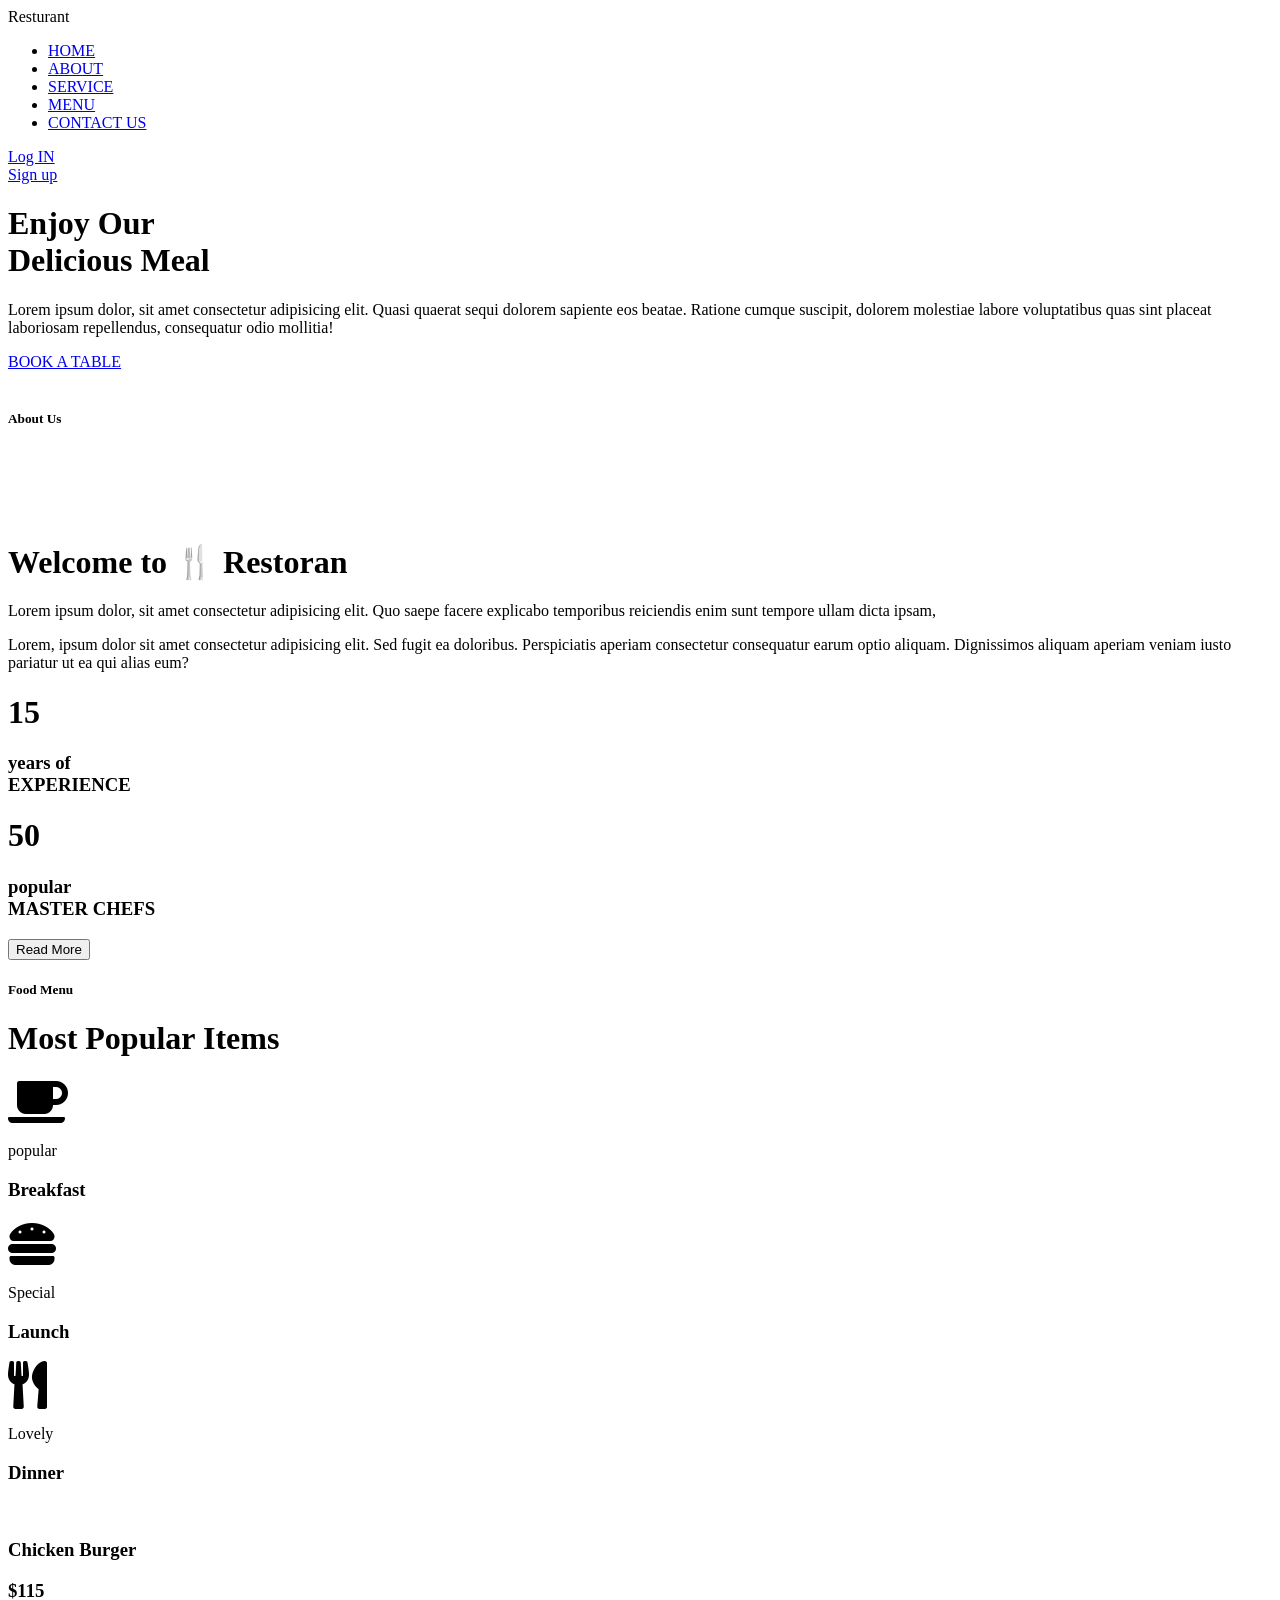
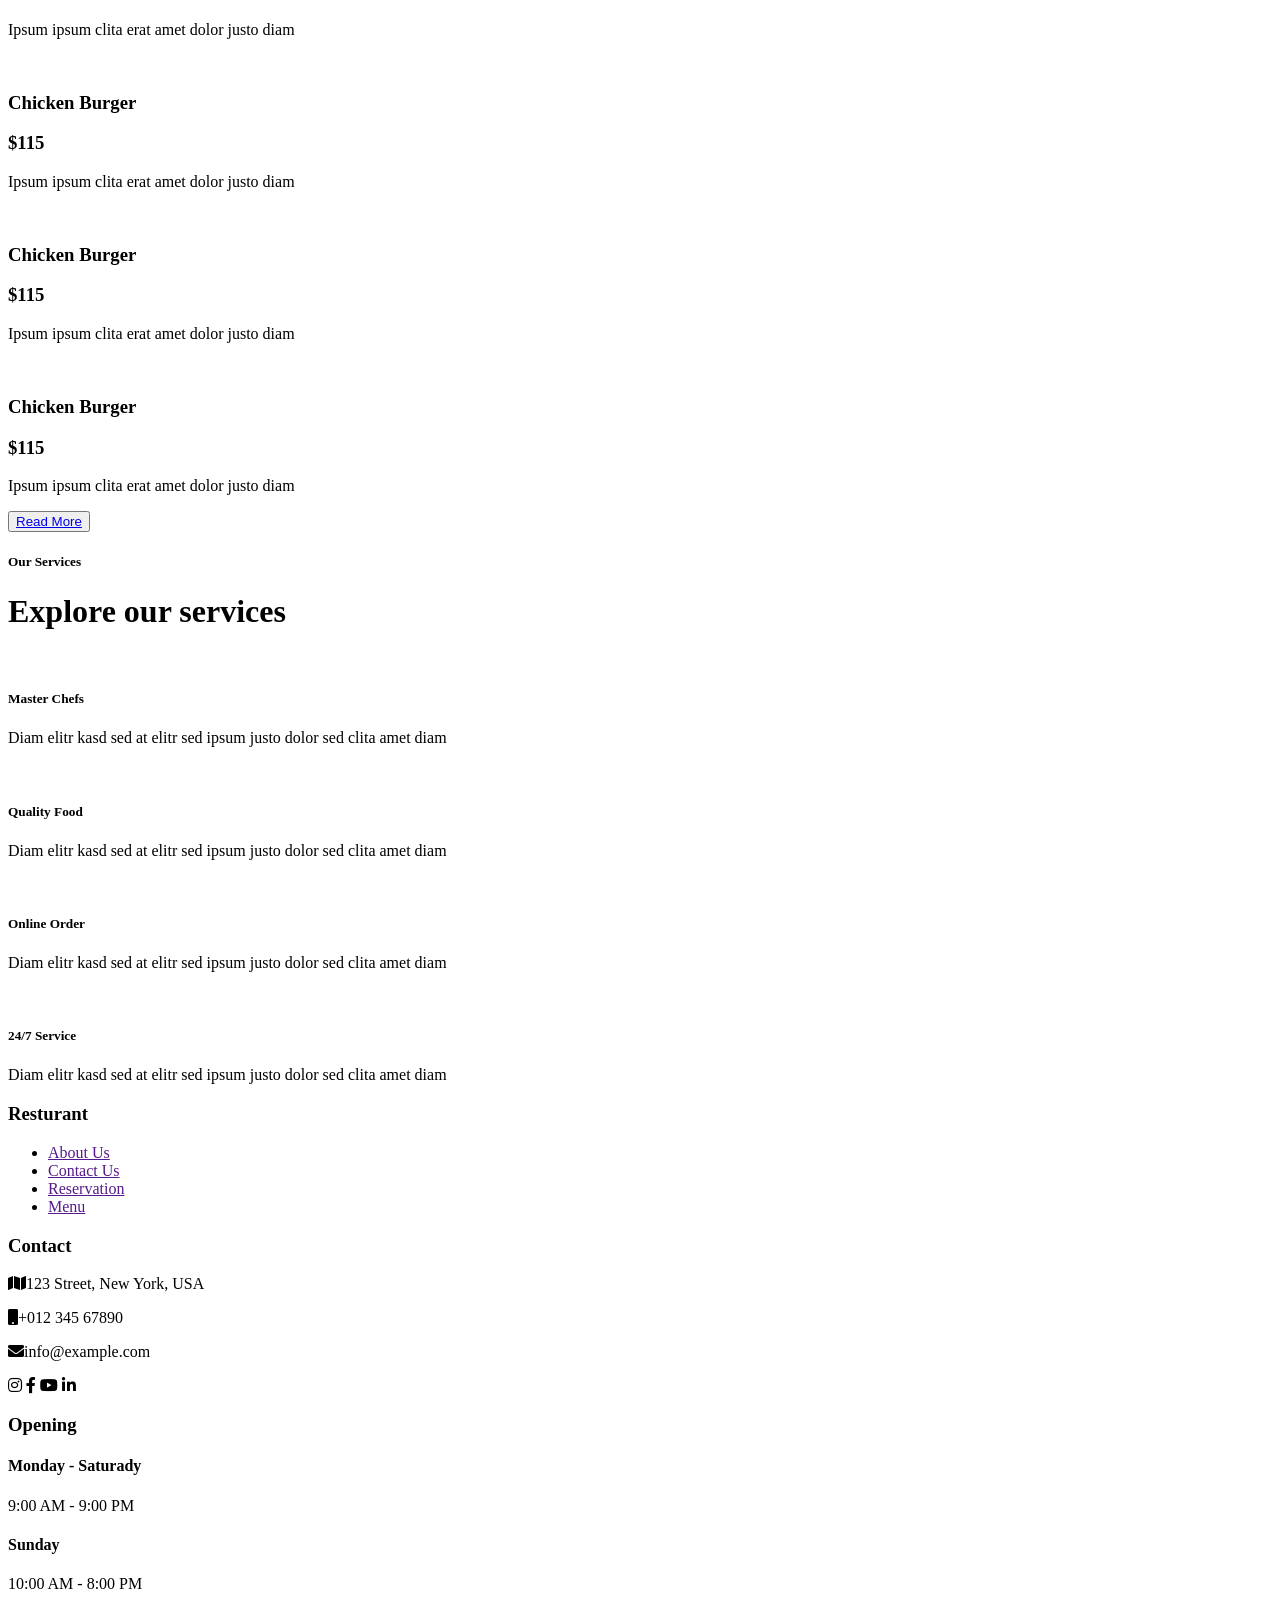
==== index.html @ 3e38b781 "Create New" ====
<!DOCTYPE html>
<html lang="en">

<head>
    <meta charset="UTF-8">
    <meta name="viewport" content="width=device-width, initial-scale=1.0">
    <link rel="stylesheet" href="assets/home.css">
    <link rel="stylesheet" href="https://cdnjs.cloudflare.com/ajax/libs/font-awesome/5.15.4/css/all.min.css">
    <link rel="stylesheet" href="https://cdnjs.cloudflare.com/ajax/libs/font-awesome/4.7.0/css/font-awesome.min.css">
    <link href="https://cdnjs.cloudflare.com/ajax/libs/font-awesome/5.10.0/css/all.min.css" rel="stylesheet">
    <link href="https://cdn.jsdelivr.net/npm/bootstrap-icons@1.4.1/font/bootstrap-icons.css" rel="stylesheet">


    <title>Resturant</title>
</head>

<body onload="userName()">

    <!-- Start Landing Page  -->

    <!-- End Nav-Bar -->
    <div class="landing-page">
        
        <!-- Start Nav-Bar -->
    
        <div class="nav">
            <div class="container">
                <div class="logo">
                    Resturant
                </div>
                <div class="links">
                    <ul>
                        <li><a href="index.html" id="h">HOME</a></li>
                        <li><a href="about.html">ABOUT</a></li>
                        <li><a href="serves.html">SERVICE</a></li>
                        <li><a href="menu.html">MENU</a></li>
                        <li><a href="contact.html">CONTACT US</a></li>
                    </ul>
                    <a href="./signin.html" style="display: none;" class="button1">Log IN </a>
                    <a href="./register.html" style="display: none;" class="button">Sign up</a>
                    <h2 id="welcome"></h2>
                    <button id="btnout" class="button3" onclick="logOut ()"><i class='fas fa-sign-out-alt'></i></button>
                </div>
            </div>
        </div>
        
        <!-- Start Content -->
        
        <div class="container">
            <div class="content">
                <div class="left">
                    <h1>Enjoy Our <br> Delicious Meal</h1>
                    <p>Lorem ipsum dolor, sit amet consectetur adipisicing elit. Quasi quaerat sequi dolorem sapiente
                        eos beatae. Ratione cumque suscipit, dolorem molestiae labore voluptatibus quas sint placeat
                        laboriosam repellendus, consequatur odio mollitia!</p>
                        <a href="booking.html" class="btn">BOOK A TABLE</a>
                    </div>
                    <div class="right">
                        <img src="./assets/media/hero.png" alt="">
                    </div>
                </div>
            </div>
            
            <!-- End Content -->
            
        </div>
        
    <!-- End Landing Page  -->
        
    <!-- Start About -->

        <div class="about">
            <div class="container">
                <h5 class="head-sec">About Us</h5>
                <div class="box">
                    <div class="images">
                        <div class="large"><img src="./assets/images/about-1.jpg" alt=""></div>
                        <div class="mini1"><img src="./assets/images/about-2.jpg" alt=""></div>
                        <div class="mini2"><img src="./assets/images/about-3.jpg" alt=""></div>
                        <div class="large"><img src="./assets/images/about-4.jpg" alt=""></div>
                    </div>

                    <div class="content1">
                        <div class="head-with-line">
                            
                        </div>
                        <h1>Welcome to &#x1F374 Restoran</h1>
                        <p>Lorem ipsum dolor, sit amet consectetur adipisicing elit. Quo saepe facere explicabo temporibus
                            reiciendis enim sunt tempore ullam dicta ipsam, </p>
                        <p>Lorem, ipsum dolor sit amet consectetur adipisicing elit. Sed fugit ea doloribus. Perspiciatis aperiam
                            consectetur consequatur earum optio aliquam. Dignissimos aliquam aperiam veniam iusto pariatur ut ea qui
                            alias eum?</p>
                        <div class="double-box">
                            <div class="numbers-box">
                                <div>
                                    <h1>15</h1>
                                </div>
                                <div>
                                    <h3> <span>years of</span> <br>EXPERIENCE</h3>
                                </div>
                            </div>
                            <div class="numbers-box">
                                <div>
                                    <h1>50</h1>
                                </div>
                                <div>
                                    <h3><span>popular</span> <br>MASTER CHEFS</h3>
                                </div>
                            </div>
                        </div>
                        <button class="box-button">Read More</button>
                    </div>
                </div>

            </div>
        </div>
    <!-- End About -->


    
    <!-- Start Menu -->
    <div class="menu">
        <div class="container">
            <div class="contaner">
                <div class="menu-sub-title">
                    <h5 class="head-sec">Food Menu</h3>
                    </div>
                    <div class="menu-title">
                        <h1>Most Popular Items</h1>
                    </div>
                </div>
                
                <!-- icons menu -->
                
                <div class="civ">
                    
                    <div class="main-icons">
                        <div class="icon1">
                            <i class="fa fa-coffee fa-3x"></i>
                        </div>
                    <div class="text">
                        <p>popular</p>
                        <h3>Breakfast</h3>
                    </div>
                </div>
                
                <div class="main-icons">
                    <div class="icon1">
                        <i class="fa fa-hamburger fa-3x"></i>
                    </div>
                    <div class="text">
                        <p>Special</p>
                        <h3>Launch</h3>
                    </div>
                </div>
                
                <div class="main-icons">
                    <div class="icon1">
                        <i class="fa fa-utensils fa-3x"></i>
                    </div>
                    <div class="text">
                        <p>Lovely</p>
                        <h3>Dinner</h3>
                    </div>
                </div>
            </div>
        
            <!-- menu sechion -->
            <div class="maincon">
                <div class="contaner1">
                    <div class="menu-page__item">
                        <div class="menu-page">
                            <img src="./assets/media/menu-1.jpg" alt="">
                        </div>
        
                        <div class="cost">
                            <div class="cost1">
                                <h3>Chicken Burger</h3>
                                <h3 class="gg">$115</h3>
                            </div>
                            <p>Ipsum ipsum clita erat amet dolor justo diam
                            </p>
                        </div>
                    </div>
                    
                    <div class="menu-page__item">
                        <div class="menu-page">
                            <img src="./assets/media/menu-2.jpg" alt="">
                        </div>
                        
                        <div class="cost">
                            <div class="cost1">
                                <h3>Chicken Burger</h3>
                                <h3 class="gg">$115</h3>
                            </div>
                            <p>Ipsum ipsum clita erat amet dolor justo diam
                            </p>
                        </div>
                    </div>
                </div>
                <div class="contaner1">
                    <div class="menu-page__item">
                        <div class="menu-page">
                            <img src="./assets/media/menu-5.jpg" alt="">
                        </div>
                        
                        <div class="cost">
                            <div class="cost1">
                                <h3>Chicken Burger</h3>
                                <h3 class="gg">$115</h3>
                            </div>
                            <p>Ipsum ipsum clita erat amet dolor justo diam
                            </p>
                        </div>
                    </div>
    
                    <div class="menu-page__item">
                        <div class="menu-page">
                            <img src="./assets/media/menu-6.jpg" alt="">
                        </div>
                        
                        <div class="cost">
                            <div class="cost1">
                                <h3>Chicken Burger</h3>
                                <h3 class="gg">$115</h3>
                            </div>
                            <p>Ipsum ipsum clita erat amet dolor justo diam
                            </p>
                        </div>
                    </div>                   
                </div>        
            </div>
            <button class="box-button btn"><a href="menu.html">Read More</a></button>
        </div>
        
    </div>
    <!-- End Menu -->
     
    <!-- Start Serves -->
     <div class="serves">
        <div class="container">
            <h5 class="head-sec">Our Services</h5>
            <div class="container222">
                <div class="center">
                    <div class="line2">
                        <h1 id="bigli">Explore our services</h1>
                    </div>
                    
                    <div class="allpi">
                        <div class="firstblock">
                            <div class="infir">
                                <div class="secfir">
                                    <img src="/assets/images/pngtree-vector-cartoon-design-of-cool-master-chef-who-is-smiling-with-png-image_11973723.png" alt="">
                                    <div class="lafir">
                                        <h5 class="lav">Master Chefs</h5>
                                        <p class="lavr">Diam elitr kasd sed at elitr sed ipsum justo dolor sed clita amet diam
                                        </p>
                                    </div>
                                </div>
                            </div>
                        </div>
                        <div class="firstblock">
                            <div class="insec">
                                <div class="secsec">
                                    <img src="/assets/images/best-quality-food-label-badge-with-fruits-vector-8034643.jpg"  alt="">
                                    <div class="lafir">
                                        <h5 class="lav">Quality Food</h5>
                                        <p class="lavr">Diam elitr kasd sed at elitr sed ipsum justo dolor sed clita amet diam
                                        </p>
                                    </div>
                                </div>
                            </div>
                        </div>
                        <div class="firstblock">
                            <div class="inthi">
                                <div class="secthi">
                                    <img src="/assets/images/4990645.png"  alt="">
                                    <div class="lafir">
                                        <h5 class="lav">Online Order</h5>
                                        <p class="lavr">Diam elitr kasd sed at elitr sed ipsum justo dolor sed clita amet diam
                                        </p>
                                    </div>
                                </div>
                            </div>
                        </div>
                        <div class="firstblock">
                            <div class="infor">
                                <div class="secfor">
                                    <img src="/assets/images/24x7-service-everyday-design-free-vector.jpg" alt="">
                                    <div class="lafir">
                                        <h5 class="lav">24/7 Service</h5>
                                        <p class="lavr">Diam elitr kasd sed at elitr sed ipsum justo dolor sed clita amet diam
                                        </p>
                                    </div>
                                </div>
                            </div>
                        </div>
        
                    </div>
                </div>
            </div>
        </div>
     </div>
    

    <!-- End Serves -->
    
   
 <!-- Start Footer -->


 <div class="footer">
    <div class="container">
        <div class="main">
            <h3>Resturant</h3>
            <ul>
                <li><a href="">About Us</a></li>
                <li><a href="">Contact Us</a></li>
                <li><a href="">Reservation</a></li>
                <li><a href="">Menu</a></li>
            </ul>
        </div>
        <div class="main">
            <h3 class="head-footer">Contact</h3>
            <p class="para"><i class="fa fa-map"></i>123 Street, New York, USA</p>
            <p class="para"><i class="fa fa-mobile"></i>+012 345 67890</p>
            <p class="para"><i class="fa fa-envelope"></i>info@example.com</p>
            <div class="social">
                <span><i class="fab fa-instagram"></i></span>
                <span><i class="fab fa-facebook-f"></i></span>
                <span><i class="fab fa-youtube"></i></span>
                <span><i class="fab fa-linkedin-in"></i></span>
            </div>
        </div>
        <div class="main">
            <h3 class="head-footer">Opening</h3>
            <h4>Monday - Saturady</h4>
            <p>9:00 AM - 9:00 PM</p>
            <h4>Sunday</h4>
            <p>10:00 AM - 8:00 PM</p>
        </div>
    </div>
</div>


<!-- End Footer -->


</body>
<script src="./js/username.js"></script>

</html>
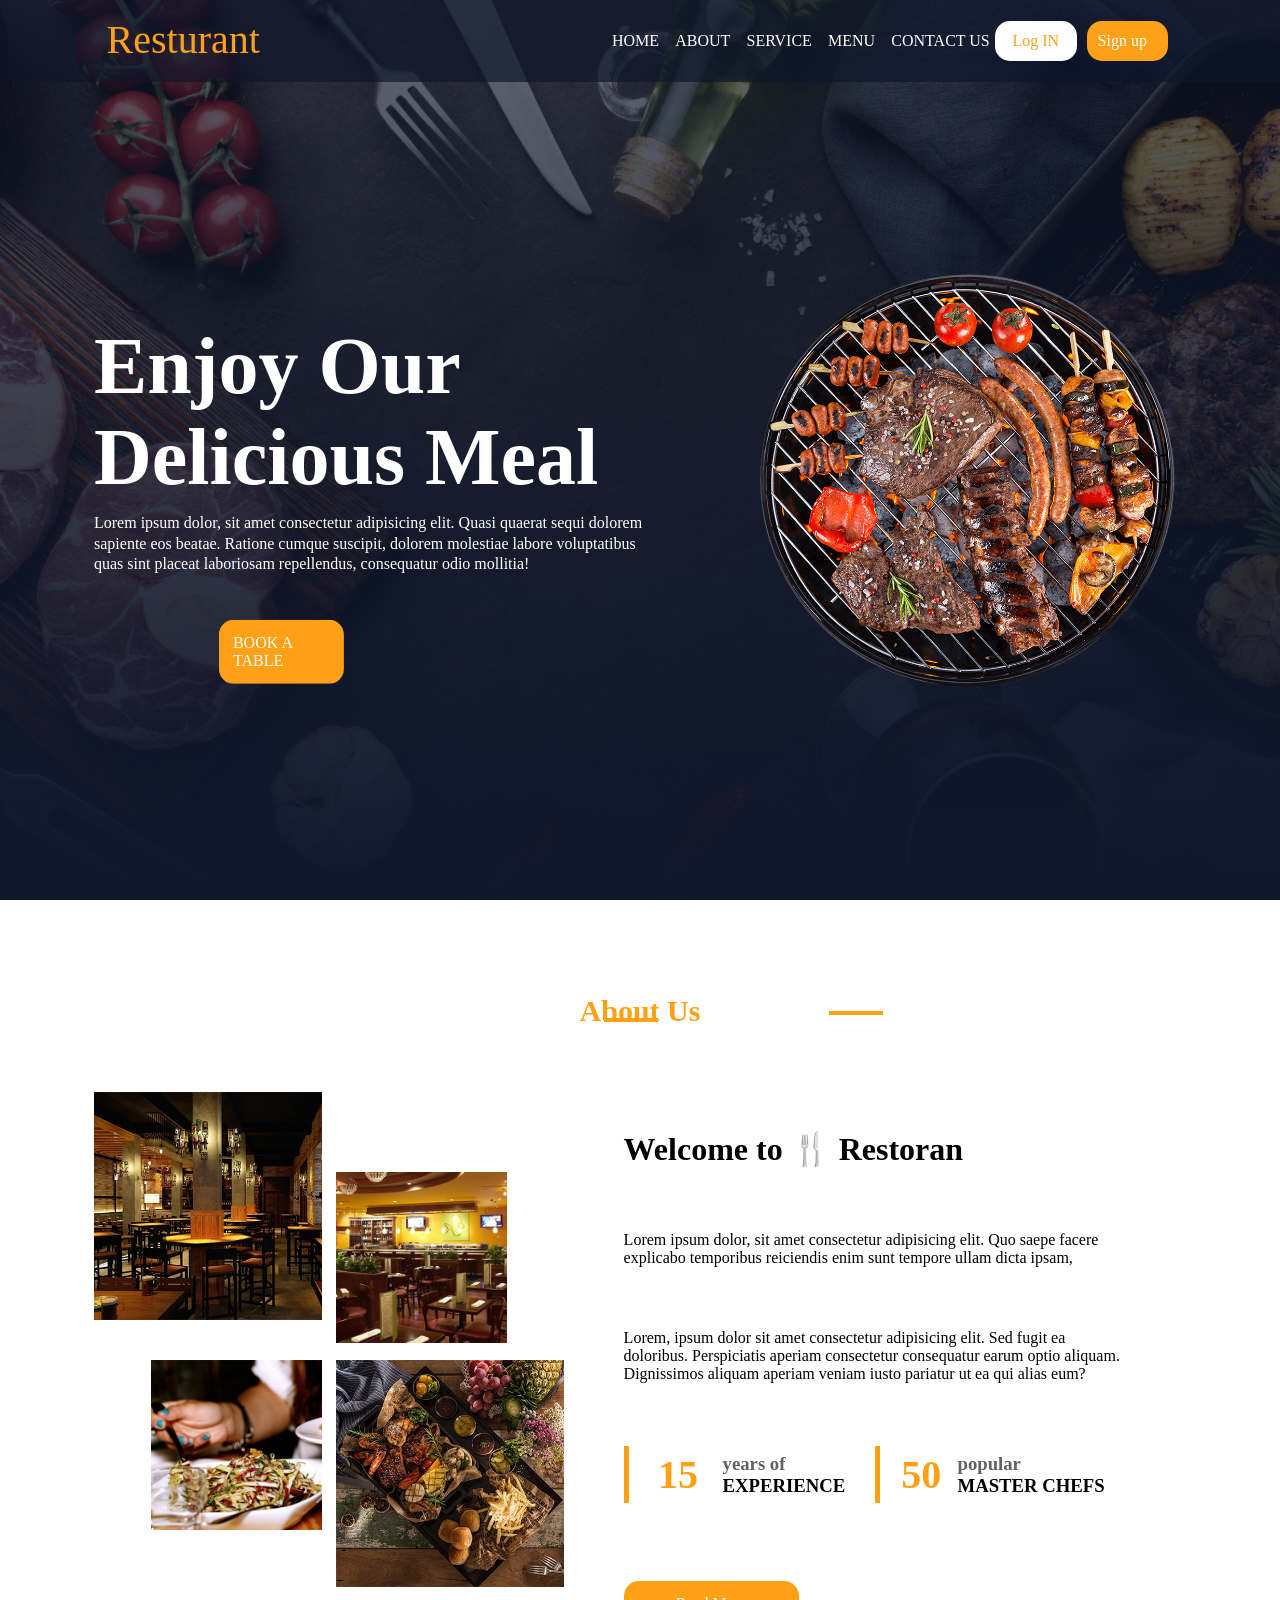
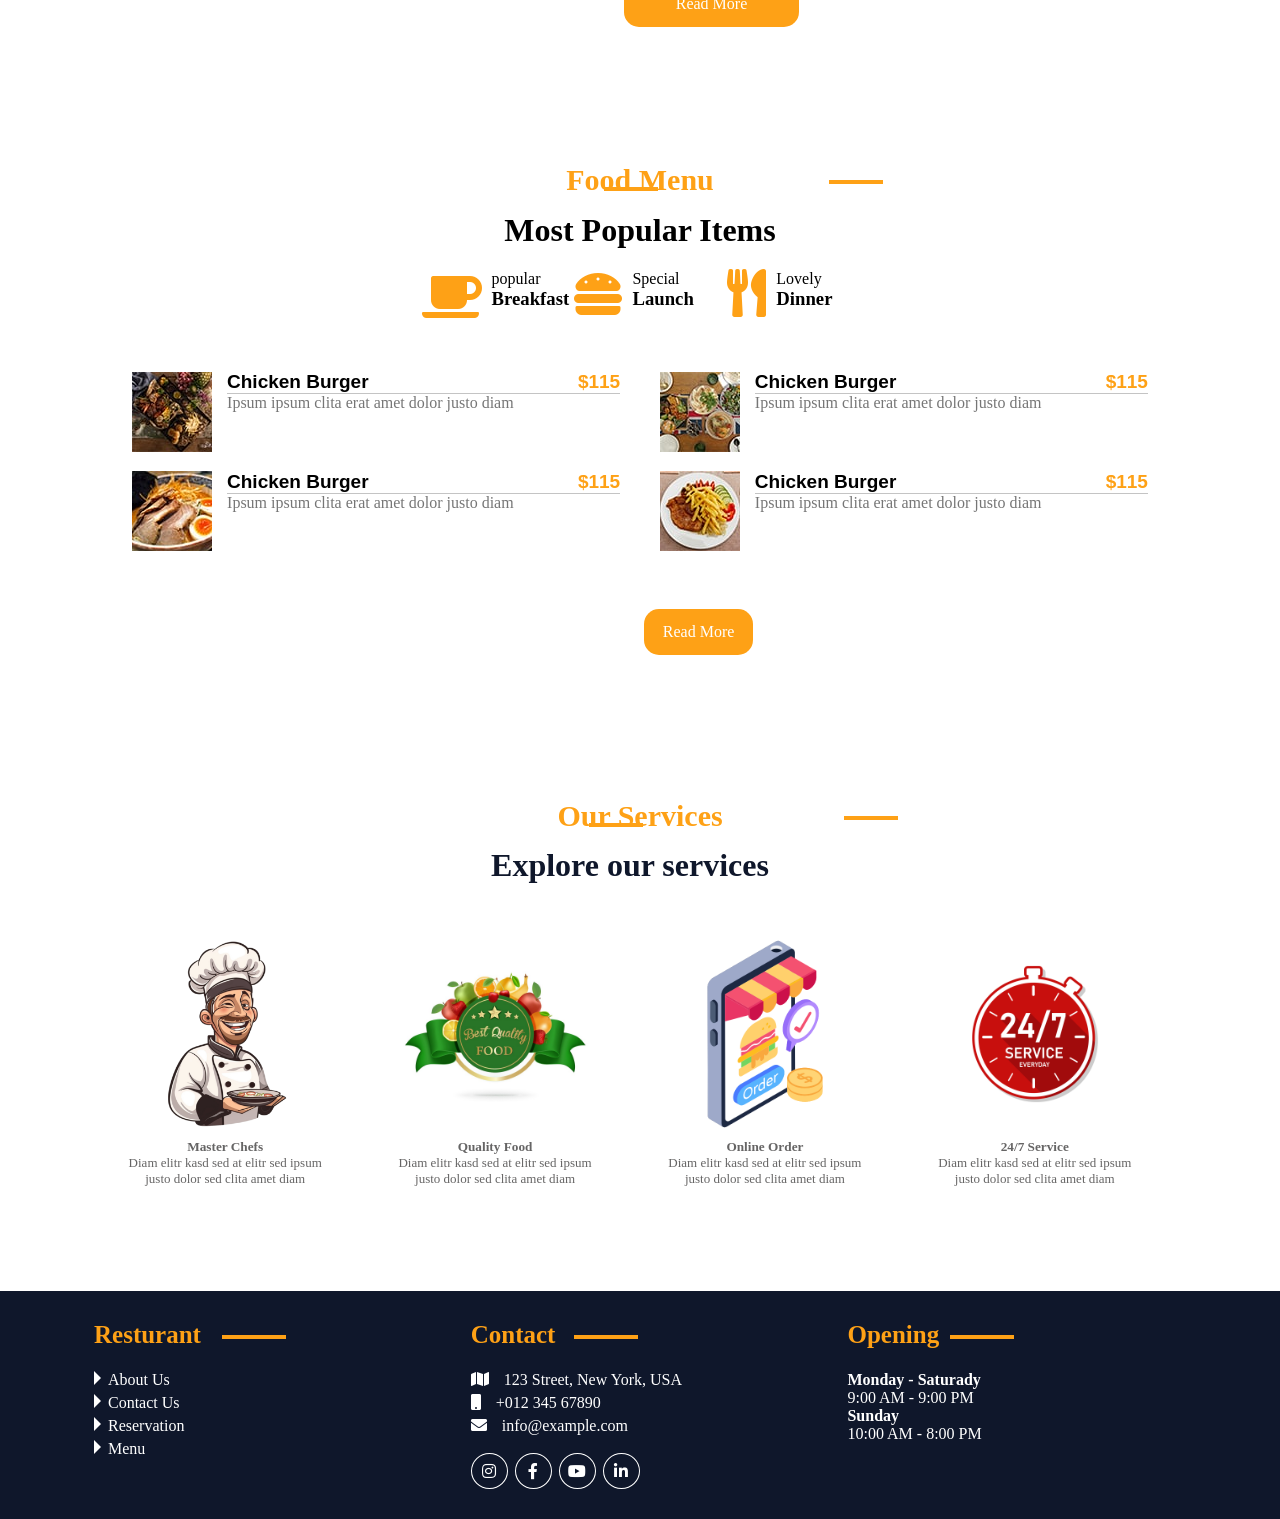
==== commit 050170f0: "edit" ====
--- a/index.html
+++ b/index.html
@@ -4,7 +4,7 @@
 <head>
     <meta charset="UTF-8">
     <meta name="viewport" content="width=device-width, initial-scale=1.0">
-    <link rel="stylesheet" href="assets/home.css">
+    <link rel="stylesheet" href="./assets/home.css">
     <link rel="stylesheet" href="https://cdnjs.cloudflare.com/ajax/libs/font-awesome/5.15.4/css/all.min.css">
     <link rel="stylesheet" href="https://cdnjs.cloudflare.com/ajax/libs/font-awesome/4.7.0/css/font-awesome.min.css">
     <link href="https://cdnjs.cloudflare.com/ajax/libs/font-awesome/5.10.0/css/all.min.css" rel="stylesheet">
--- a/assets/home.css
+++ b/assets/home.css
@@ -0,0 +1,583 @@
+* {
+    padding: 0;
+    margin: 0;
+    box-sizing: border-box;
+    font-family: cursive;
+}
+
+.container {
+    padding: 30px;
+    margin: auto;
+    width: 90%;
+}
+
+
+/* Start Header */
+
+.landing-page {
+    background: linear-gradient(rgb(15 23 43 / 66%), rgb(15 23 43)), url(../assets/media/frame-meat-vegetables.jpg);
+    height: 100vh;
+    color: white;
+    background-repeat: no-repeat;
+    background-size: cover;
+    display: flex;
+    justify-content: center;
+}
+
+.landing-page .nav {
+    background-color:#0f172bb1;
+    padding: 15px;
+    position: fixed;
+    top: 0;
+    z-index: 5;
+    width: 100%;
+}
+.landing-page .nav .container {
+    display: flex;
+    justify-content: space-around;
+    padding: 1px;
+}
+.landing-page .logo {
+    width: 40%;
+    font-size: 40px;
+    color: #FEA116;
+}
+.landing-page .logo img {
+    width: 20%;
+}
+.landing-page .links {
+    color: white;
+    display: flex;
+    justify-content: space-between;
+    width: 50%;
+    align-items: center;
+}
+
+.landing-page ul {
+    display: flex;
+    list-style: none;
+    justify-content: space-between;
+    align-items: center;
+    width: 70%;
+}
+
+.landing-page .links ul a:hover {
+    color: #FEA116;
+}
+.landing-page .links .btn:hover {
+    background-color: #f0bd71;
+}
+.landing-page a {
+    text-decoration: none;
+    color: white;
+}
+.landing-page .btn {
+    display: block;
+    background-color: #FEA116;
+    padding: 13px;
+    color: white;
+    outline: none;
+    border: 1px solid transparent;
+    border-radius: 15px;
+    width: 22%;
+    transform: translate(100%,70%);
+}
+.landing-page .button {
+    background-color: #FEA116;
+    padding: 10px;
+    color: white;
+    outline: none;
+    border: 1px solid transparent;
+    border-radius: 15px;
+    width: 15%;
+    margin: 5px;
+}
+.landing-page .button1{
+    background-color: #ffffff;
+    padding: 10px;
+    color: #FEA116;
+    outline: none;
+    border: 1px solid transparent;
+    border-radius: 15px;
+    width: 15%;
+    text-align: center;
+    margin: 5px;
+}
+.landing-page .button3{
+    background-color: #fe1616;
+    padding: 2px;
+    color: #ffffff;
+    outline: none;
+    border: 1px solid transparent;
+    border-radius: 15px;
+    width: 5%;
+    text-align: center;
+    /*     margin: 5px;
+*/}
+#welcome{
+        font-size:medium;
+        color: #f3b252;
+    }
+.landing-page .content {
+    display: flex;
+    justify-content: space-between;
+    margin-top: 60px;
+    align-items: center;
+}
+
+.landing-page .content .left {
+    width: 52%;
+    
+}
+
+.landing-page .content .left h1 {
+    font-size: 80px;
+    margin-bottom: 10px;
+}
+
+
+.landing-page .content .left p {
+    line-height: 1.3em;
+    color: white;
+}
+
+.landing-page .content .right {
+    width: 40%;
+    display: flex;
+    justify-content: center;
+}
+.landing-page .content .right img {
+    width: 95%;
+    animation: imgrotating 25s linear infinite normal ;
+
+}
+
+
+@keyframes imgrotating {
+    from {
+        transform: rotate(0deg);
+    }
+    to {
+        transform: rotate(360deg);
+    }
+}
+
+
+/* End Header */
+
+
+/* Start About */
+
+.box{
+    margin: auto;
+    display: flex;
+}
+
+.images{
+    width: 43%;
+    margin-top: 50px;
+    display: flex;
+    flex-wrap: wrap;
+    justify-content: space-between;
+}
+.images div{
+            width: 48.5%;
+            margin-bottom: 12px;
+}
+
+.large img{
+    width: 100%;
+}
+.mini1{
+    display: flex;
+    align-items: end;
+    padding-bottom: 5px;
+}
+.mini2{
+    display: flex;
+    align-items: start;
+    justify-content: end;
+}
+.mini1 img{
+    width: 75%;
+}
+.mini2 img{
+    width: 75%;
+}
+
+/* **************** */
+
+.content1{
+    padding-top: 25px;
+    width: 46%;
+    height: 65vh;
+    display: flex;
+    flex-direction: column;
+    justify-content: center;
+    margin: auto;
+    justify-content: space-around;
+    justify-content: space-between;
+}
+.content p{
+    color: rgb(97, 97, 97);
+}
+.head-with-line h5::after{
+    content: "";
+    display: block;
+    width: 30px;
+    border: 1px solid #FEA116;
+    transform: translate(78px, -7px);
+}
+.content h5{
+    /* padding-bottom: 10px; */
+    color: #FEA116;
+    font-size:medium;
+    font-family: 'Pacifico', cursive !important;
+}
+.double-box{
+    display: flex;
+    justify-content: space-between;
+
+}
+.numbers-box{
+    display: flex;
+    width: 60%;
+    border-left: 5px solid #FEA116 ;
+    padding: 5px;
+    justify-content: space-evenly;
+    align-items: center;
+}
+.numbers-box h1{
+    color: #FEA116;
+    font-family: 'Pacifico', cursive !important; 
+    font-size: 40px;
+}
+.numbers-box span{
+    color: rgb(97, 97, 97);
+}
+.box-button{
+    font-size:medium;
+    margin-top: 15px;
+    background-color: #FEA116;
+    padding: 13px;
+    color: white;
+    outline: none;
+    border: 1px solid transparent;
+    border-radius: 15px;
+    width: 35%;
+}
+
+.head-sec {
+    text-align: center;
+    color: #FEA116;
+    font-size: 30px;
+    margin: 10px 0;
+}
+.head-sec::after{
+    content: "";
+    display: block;
+    width: 50px;
+    border: 2px #FEA116 solid;
+    transform: translate(735px, -17px);
+}
+.head-sec::before{
+    content: "";
+    display: block;
+    width: 50px;
+    border: 2px #FEA116 solid;
+    transform: translate(510px, 28px);
+}
+
+
+/* End About */
+
+
+/* Start Serves */
+
+.secline{
+    text-align: center;
+    justify-content: center;
+        display: flex;
+        flex-wrap: wrap;
+        list-style: none;
+        list-style-type: none;
+}
+.list{
+        text-align: center;
+        padding-left: 1%;padding-right: 1%;
+        display: list-item;
+        list-style: none;
+        list-style-type: none;
+}
+.container222{
+        display: flex;
+        flex-wrap: wrap;
+        box-sizing: content-box;
+        justify-content: center;
+        margin-left: 30px;
+        margin-right: 50px;
+        }
+#lin{
+    display: block;text-align: center;
+    color: rgb(254, 161, 22);
+        }
+#bigli{
+    box-sizing: border-box;display: block;text-align: center;
+    color: rgb(15, 23, 43);margin-bottom: 25px;
+}  
+.center{
+    display: flex;
+    justify-content: center;
+    flex-direction: column;
+}
+.allpi{
+width: 100%;
+color :rgb(102, 101, 101);
+display :flex;
+justify-content: space-between;
+margin-top: 24px;
+margin-bottom: 24px;
+align-items: center;
+}  
+.firstblock{
+    text-align: center;
+    width: 20%;
+    border: 2px;
+}  
+.firstblock img{
+    width: 100%;
+}
+
+.lavr{
+    font-size: small;
+}
+
+.serves .head-sec::after{
+    content: "";
+    display: block;
+    width: 50px;
+    border: 2px #FEA116 solid;
+    transform: translate(750px, -17px);
+}
+.serves .head-sec::before{
+    content: "";
+    display: block;
+    width: 50px;
+    border: 2px #FEA116 solid;
+    transform: translate(495px, 28px);
+}
+
+
+/* End Serves  */
+
+/* Start Menu */
+
+/* Tittle style */
+.menu-sub-title h3::after{
+    content: "";
+    display: block;
+    width: 30px;
+    border: 2px solid #FEA116;
+    transform: translate(650px, -11px);
+}
+.menu-sub-title{
+    color: #FEA116;
+    text-align: center;
+    font-family: 'Pacifico', cursive;
+    margin-top: 2%;
+
+}
+.menu-sub-title h3::before{
+    content: "";
+    display: block;
+    width: 30px;
+    border: 2px solid #FEA116;
+    transform: translate(840px, 18px);
+}
+.menu-title{
+    text-align: center;
+    font-family: "Nunito", sans-serif;
+    margin-top: 1%;
+}
+/* End Tittle style */
+
+/* icons style */
+.civ{
+    margin: auto;
+    width: 40%;
+    display: flex;
+    justify-content: space-between;
+
+}
+.text{
+    width: 50%;
+}
+.text p{
+
+    margin-bottom: 0%;
+    padding-top: 10px;
+}
+.text h3{
+    margin-top: 0%;
+}
+.main-icons{
+    width: 30%;
+    display: flex;
+    gap: 10px;
+    align-items: center;
+
+}
+.icon1 i{
+    color: #FEA116;
+    padding-top: 40%;
+}
+/* end icons style */
+
+/* menu style */
+.menu-page__item{
+    display: flex; 
+    justify-content: center;
+    gap: 15px;
+    margin-bottom: 15px;
+}
+.contaner1{
+    width: 45%;
+    margin-bottom: 4%;
+}
+.cost{
+    width: 80%;
+}
+.cost1{
+    display: flex;
+    flex-direction: row;
+    justify-content: space-between;
+    gap: 150px;
+    border-bottom: 1px solid;
+    border-color: rgb(196, 196, 196);
+} 
+.cost1 h3{
+    font-family: "Nunito",sans-serif;
+    font-size: 19px;
+
+}
+.menu-page img{
+    width: 100%;
+    margin-top: 1%;
+}
+.menu-page__item p{
+    color:rgb(118, 118, 118) ;
+}
+.maincon{
+    display: flex;
+    margin: auto;
+    justify-content: space-evenly;
+    margin-top: 50px;
+}
+.gg{
+    color: #FEA116;
+}
+
+.menu .box-button {
+    width: 10%;
+    transform: translate(550px,-20px);
+}
+.menu .box-button a{
+    text-decoration: none;
+    color: white;
+
+}
+.menu .box-button:hover {
+    background-color: #f0bd71;
+}
+/* End Menu */
+
+
+/* Start Footer */
+
+.footer {
+    background-color: #0F172B;
+    color: white;
+}
+.footer .container {
+    display: flex;
+    justify-content: space-between;
+}
+.footer .container .main {
+    width: 31%;
+}
+.footer .container a {
+    text-decoration: none;
+    color:white;
+}
+.footer .container a::before {
+    content: "";
+    border: 7px solid;
+    border-color: transparent transparent transparent white;
+    display: inline-block;
+
+}
+.footer .container a:hover{
+    color: #FEA116;
+    
+}
+.footer .container li {
+    list-style: none;
+    margin-bottom: 5px;
+}
+
+.footer .container .main h3 {
+    margin-bottom: 18px;
+    font-size: 25px;
+    color: #FEA116;
+}
+
+.footer .container .main h3::after {
+    content: "";
+    border: #FEA116 2px solid;
+    display: block;
+    width: 60px;
+    transform: translate(128px, -14px);
+}
+.footer .container .main .head-footer::after {
+    transform: translate(103px, -14px);
+}
+
+.footer .social {
+    margin-top: 18px;
+    display: flex;
+    width: 50%;
+    justify-content: space-between;
+}
+.footer .social span{
+    border: 1px solid white;
+    border-radius: 50%;
+    display: flex;
+    justify-content: center;
+    align-items: center;
+    padding: 9px;
+    width: 37px;
+} 
+
+.footer .main p i {
+    margin-right: 15px;
+}
+.footer .main .para {
+    margin-bottom: 5px;
+}
+.footer .main #mobile {
+    font-size: 24px;
+}
+.footer .social span:hover {
+    background: #FEA116;
+    border-color: #FEA116;
+    color: white;
+}
+
+/* End Footer */
+
+
+
+
+.menu,.serves,.about {
+    margin:50px 0;
+}
